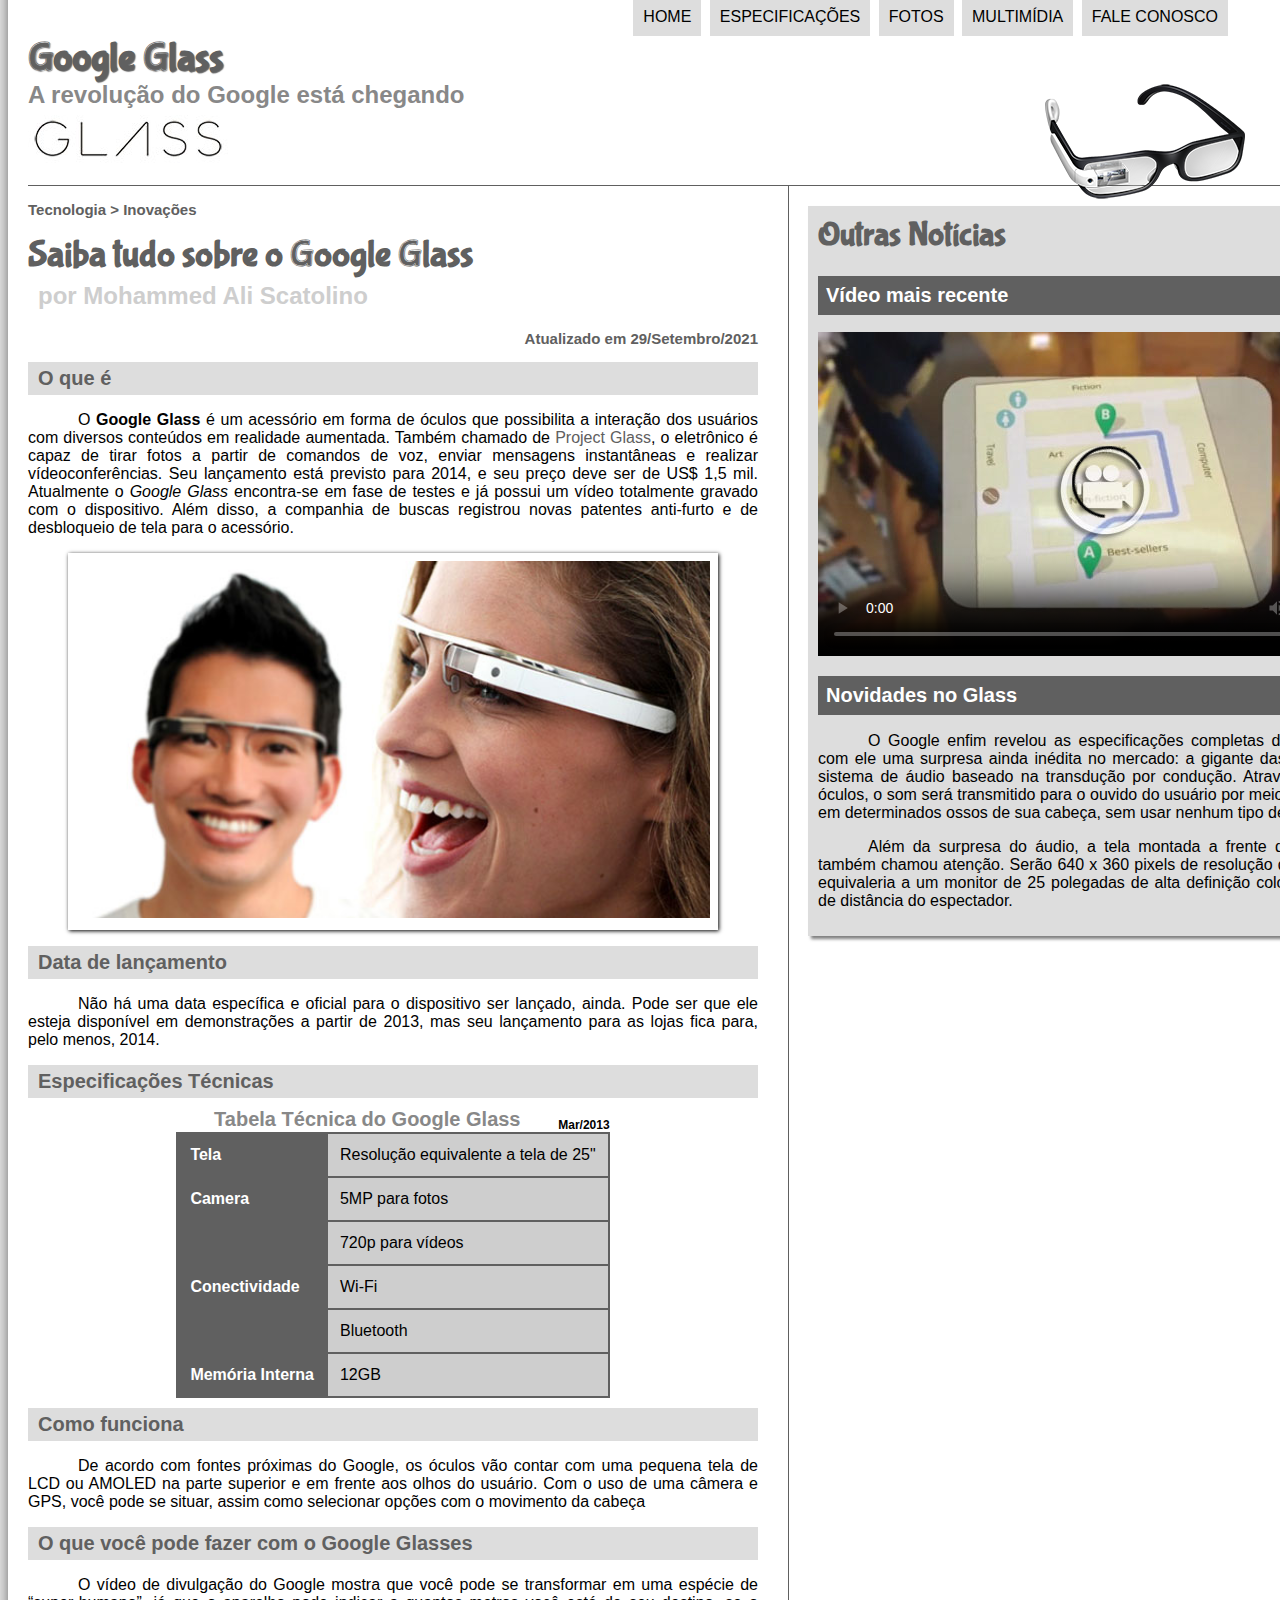
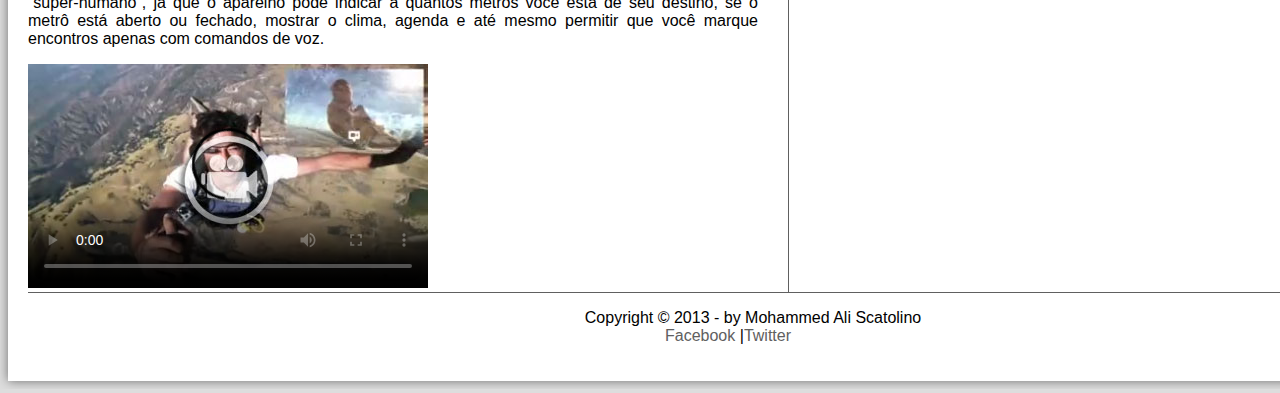
==== projeto-glass-html5/index.html @ 7e6b9952 "Primeiro Projeto em html5" ====
<!DOCTYPE html>
<html lang="pt-br">
	<head>
		<meta charset="UTF-8"/>
		<title> Tudo sobre o Google Glass </title>
		<link rel="stylesheet" type="text/css" href="_css/estilo.css"/>
	</head>
	<script>
		function mudaFoto(foto){
			document.getElementById("icone").src = foto;
		}		
	</script>
	<body>
	<div id="interface">
		<header id="cabecalho">
			<hgroup>
				<h1>Google Glass</h1>
				<h2>A revolução do Google está chegando</h2>
			</hgroup>		
			<img id="icone" src="_imagens/glass-oculos-preto-peq.png"/>		
			<nav id="menu">
				<h1>Menu Principal</h1>
				<ul>
					<li onmouseover="mudaFoto('_imagens/home.png')" onmouseout="mudaFoto('_imagens/glass-oculos-preto-peq.png')"><a href="index.html">Home</a></li>
					<li onmouseover="mudaFoto('_imagens/especificacoes.png')" onmouseout="mudaFoto('_imagens/glass-oculos-preto-peq.png')"><a href="specs.html">Especificações</a></li>
					<li onmouseover="mudaFoto('_imagens/fotos.png')" onmouseout="mudaFoto('_imagens/glass-oculos-preto-peq.png')"><a href="fotos.html">Fotos</a></li>
					<li onmouseover="mudaFoto('_imagens/multimidia.png')" onmouseout="mudaFoto('_imagens/glass-oculos-preto-peq.png')"><a href="multimidia.html">Multimídia</a></li>
					<li onmouseover="mudaFoto('_imagens/contato.png')" onmouseout="mudaFoto('_imagens/glass-oculos-preto-peq.png')"><a href="fale-conosco.html">Fale conosco</a></li>
				</ul>
			</nav>
		</header>
		
		
		<section id="corpo">	
			<article id="noticia-principal">
				<header id="cabecalho-de-artigo">
					<hgroup>
						<h3>Tecnologia > Inovações</h3>  
						<h1>Saiba tudo sobre o Google Glass</h1>
						<h2>por Mohammed Ali Scatolino</h2>
						<h3 class="direita">Atualizado em 29/Setembro/2021</h3>
					</hgroup>
				</header>

				<h2> O que é </h2>
				<p>O <b>Google Glass</b> é um acessório em forma de óculos que possibilita a interação dos usuários com diversos conteúdos em realidade aumentada. Também chamado de <a href="https://www.google.com/glass/start/" target="_blank"> Project Glass</a>, o eletrônico é capaz de tirar fotos a partir de comandos de voz, enviar mensagens instantâneas e realizar vídeoconferências. Seu lançamento está previsto para 2014, e seu preço deve ser de US$ 1,5 mil. Atualmente o <em>Google Glass</em> encontra-se em fase de testes e já possui um vídeo totalmente gravado com o dispositivo. Além disso, a companhia de buscas registrou novas patentes anti-furto e de desbloqueio de tela para o acessório.</p>

				<figure class="foto-legenda">
					<img src="_imagens/glass-quadro-homem-mulher.jpg"/>
					<figcaption>
						<h3>Google Glass </h3>
						<p>Uma nova maneira de ver o mundo</p>
					</figcaption>
				</figure>

				<h2> Data de lançamento </h2>
				<p>Não há uma data específica e oficial para o dispositivo ser lançado, ainda. Pode ser que ele esteja disponível em demonstrações a partir de 2013, mas seu lançamento para as lojas fica para, pelo menos, 2014.</p>

				<h2>Especificações Técnicas</h2>
				<table id="tabelaspec">
				<caption>Tabela Técnica do Google Glass <span>Mar/2013</span></caption>

				<tr><td class="ce">Tela</td><td class="cd">Resolução equivalente a tela de 25"</td></tr>
				<tr><td class="ce" rowspan="2">Camera</td><td class="cd">5MP para fotos</td></tr>
				<tr><td class="cd">720p para vídeos</td></tr>
				<tr><td class="ce" rowspan="2">Conectividade</td><td class="cd">Wi-Fi</td></tr>
				<tr><td class="cd">Bluetooth</td></tr>
				<tr><td class="ce">Memória Interna</td><td class="cd">12GB</td></tr>
				</table>

				<h2>Como funciona</h2>
				<p>De acordo com fontes próximas do Google, os óculos vão contar com uma pequena tela de LCD ou AMOLED na parte superior e em frente aos olhos do usuário. Com o uso de uma câmera e GPS, você pode se situar, assim como selecionar opções com o movimento da cabeça</p>

				<h2>O que você pode fazer com o Google Glasses</h2>
				<p>O vídeo de divulgação do Google mostra que você pode se transformar em uma espécie de “super-<wbr/>humano”, já que o aparelho pode indicar a quantos metros você está de seu destino, se o metrô está aberto ou fechado, mostrar o clima, agenda e até mesmo permitir que você marque encontros apenas com comandos de voz.</p>

				<video id="filme" controls="controls" poster="_imagens/video-mini02.jpg">
							<source src="_media/how-it-feels.mp4" type="video/mp4"/>
							Desculpe, mas não foi possível reproduzir o vídeo.
				</video>
			</article>
		</section>
		
		
		<aside id="lateral">

			<h1>Outras Notícias</h1>
			<h2>Vídeo mais recente</h2>

			<video id="filme" controls="controls" poster="_imagens/video-mini01.jpg">
							<source src="_media/one-day.mp4" type="video/mp4"/>
							Desculpe, mas não foi possível reproduzir o vídeo.
			</video>

			<h2>Novidades no Glass</h2>
			<p>O Google enfim revelou as especificações completas do Google Glass, e com ele uma surpresa ainda inédita no mercado: a gigante das buscas usará um sistema de áudio baseado na transdução por condução. Através das hastes dos óculos, o som será transmitido para o ouvido do usuário por meio de microvibrações em determinados ossos de sua cabeça, sem usar nenhum tipo de alto-falante.</p>

			<p>Além da surpresa do áudio, a tela montada a frente do olho do usuário também chamou atenção. Serão 640 x 360 pixels de resolução que, em proporção, equivaleria a um monitor de 25 polegadas de alta definição colocado a 2,5 metros de distância do espectador.</p>
		</aside>
		
		
		<footer id="rodape">
			<p>Copyright &copy; 2013 - by Mohammed Ali Scatolino <br/>
			<a href="http://facebook.com.br" target="blank">Facebook</a>  |<a href="http://twitter.com.br" target="blank">Twitter</a></p>
		</footer>
	</div>
	</body>
</html>
---- projeto-glass-html5/_css/estilo.css ----
@charset  "UTF-8";
@font-face {
	font-family: 'fontelogo';
	src: url("../_fonts/bubblegum-sans-regular.otf")
}
@import url('https://fonts.googleapis.com/css2?family=Titillium+Web&display=swap');


    p{	
		text-align: justify;
		text-indent: 50px;	
	}
	
	a {
		text-decoration: none;
		color: #606060;
	}
	
	a:hover {
		text-decoration: underline;
	}
			
	body {
		font-family: Arial, sans-serif;
		background-color: #dddddd;
		color: rgba(0, 0, 0, 1);
	}
			 
	div#interface {
		width: 1400px;
		background-color: #ffffff;
		margin: -20px auto 0 auto;
		box-shadow: 0px 0px 10px rgba(0,0,0,.5);
		padding: 20px;
	}
	
	header#cabecalho img#icone {
		position: absolute;
		right: 35px;
		top: 80px;
	}
	
	header#cabecalho {
		border-bottom: 1px #606060 solid;
		height: 150px;
		background: url("../_imagens/glass-logo-peq.jpg") no-repeat 0px 80px;
	}
	
	header#cabecalho h1 {
		font-family: 'fontelogo', sans-serif;
		font-size: 30pt;
		color: #606060;
		text-shadow: 1px 1px 1px rgba(0, 0, 0, .6);
		padding: 0px;
		margin-bottom: 0px;
	}
	
	header#cabecalho h2 {
		font-family: 'Titillium Web', sans-serif;
		color: #888888;
		padding: 0px;
		margin-top: 0px
	}
	
/* Formatação de imagens com legenda */

	figure.foto-legenda {
		position: relative;
		border: 8px solid white;
		box-shadow: 1px 1px 4px black;
	}
	
	
	figure.foto-legenda img {
		width: 100%;
		height: 100%;			
	}
	
	figure.foto-legenda figcaption {
		opacity: 0;
		position: absolute;
		top: 0px;
		background-color: rgba(0,0,0,.4);
		color: white;
		width: 100%;
		height: 100%;
		padding: 10px;
		box-sizing: border-box;
		transition: opacity 1s;
	}
	
	figure.foto-legenda:hover figcaption {
		opacity: 1;
	}
/* Formatação do menu */
	nav#menu {
		display: block;
	}

	nav#menu ul {
		list-style: none;
		text-transform: uppercase;
		position: absolute;
		top: -20px;
		right: 50px;
	}
	
	nav#menu li {
		display: inline-block;
		background-color: #dddddd;
		padding: 10px;
		margin: 2px;
		transition: background-color 1s;
	}
	
	nav#menu li:hover{
		background-color: #606060;
	}
	
	nav#menu h1 {
		display: none;
	}
	
	nav#menu a {
		color: #000000;
		text-decoration: none;
	}
	
	nav#menu a:hover {
		color: #ffffff;
	}
	
	section#corpo {
		display: block;
		width: 730px;
		float: left;
		border-right: 1px solid #606060;
		padding-right: 30px
	}
	
	article#noticia-principal h2 {
		font-size: 20px;
		color: #606060;
		background-color: #dddddd;
		padding: 5px 0px 5px 10px;
		margin: 10px 0px 10px 0px
	}
	
	header#cabecalho-de-artigo h1 {
		font-family: 'fontelogo', sans-serif;
		font-size: 28pt;
		color: #606060;
		margin-bottom: 0px;
		margin-top: 0px
	}
	
	header#cabecalho-de-artigo h2 {
		font-size: 18pt;
		color: #cecece;
		background-color: #ffffff;
		margin: 0px
	}
	
	header#cabecalho-de-artigo h3 {
		font-size: 15px;
		color: #606060
	}
	
	.direita {
		text-align: right;
	}
	
	table#tabelaspec {
		border: 1px solid #606060;
		border-spacing: 0px;
		margin-left: auto;
		margin-right: auto;
	}
	
	table#tabelaspec td {
		border: 1px solid #606060;
		padding: 12px;
	}
	
	table#tabelaspec td.ce {
		color: #ffffff;
		background-color: #606060;
		vertical-align: top;
		font-weight: bold;
	}
	
	table#tabelaspec td.cd {
		background-color: #cecece;
	}
	
	table#tabelaspec caption {
		color: #888888;
		font-size: 15pt;
		font-weight: bolder;
	}
	
	table#tabelaspec caption span {
		display: block;
		font-size: 9pt;
		color: #000000;
		float: right;
		margin-top: 10px;
	}
	
	aside#lateral {
		display: block;
		width: 600px;
		float: right;
		background-color: #dddddd;
		padding: 10px;
		margin-top: 20px;
		box-shadow: 3px 3px 3px rgba(0,0,0,.5)
	}
	
	aside#lateral h1 {
		font-family: 'fontelogo', sans-serif;
		font-size: 25pt;
		color: #606060;
		margin-top: 0px;
	}
	
	aside#lateral h2 {
		background-color: #606060;
		font-size: 15pt;
		color: #ffffff;
		padding: 8px;
	}
	
	footer#rodape {
		clear: both;
		border-top: 1px solid #606060;
	}
	
	footer#rodape p {
		text-align: center
	}
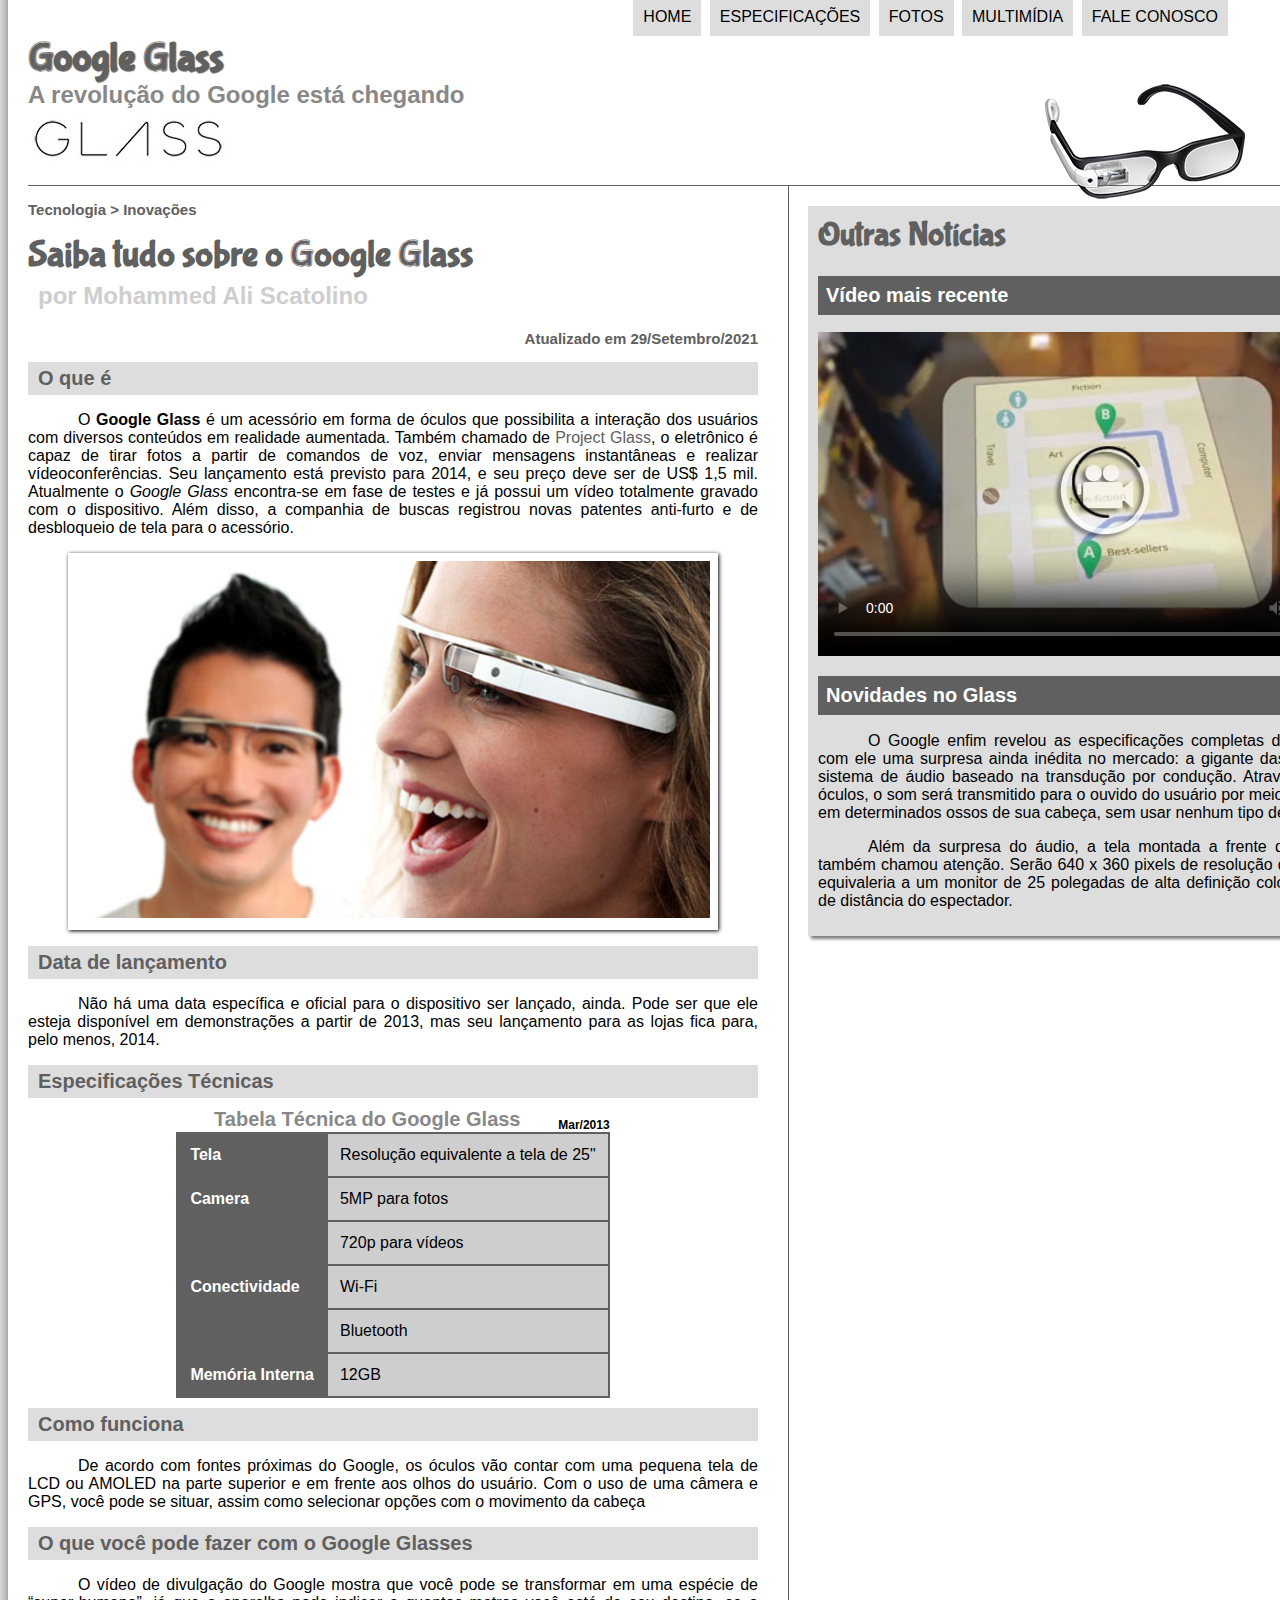
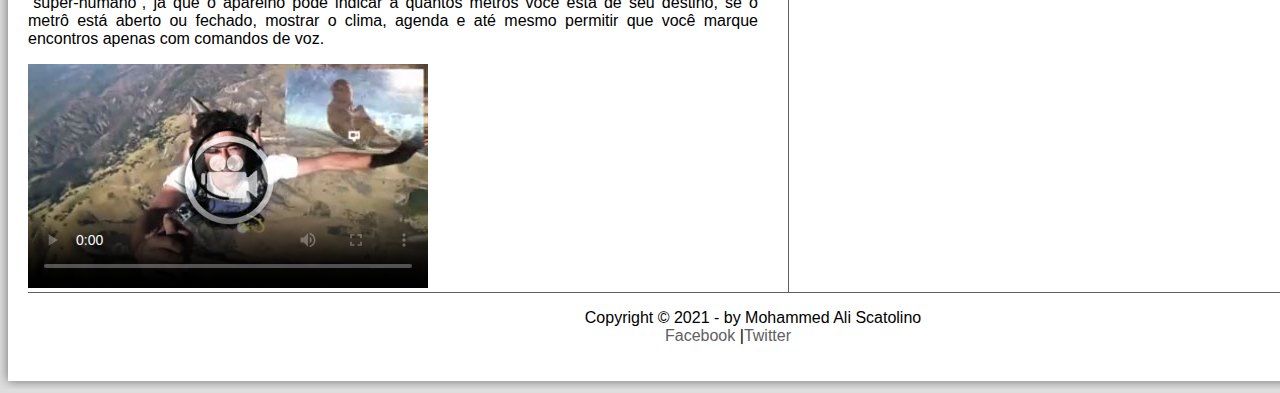
==== commit 584fedb5: "Atualizei as datas" ====
--- a/projeto-glass-html5/index.html
+++ b/projeto-glass-html5/index.html
@@ -100,7 +100,7 @@
 		
 		
 		<footer id="rodape">
-			<p>Copyright &copy; 2013 - by Mohammed Ali Scatolino <br/>
+			<p>Copyright &copy; 2021 - by Mohammed Ali Scatolino <br/>
 			<a href="http://facebook.com.br" target="blank">Facebook</a>  |<a href="http://twitter.com.br" target="blank">Twitter</a></p>
 		</footer>
 	</div>
